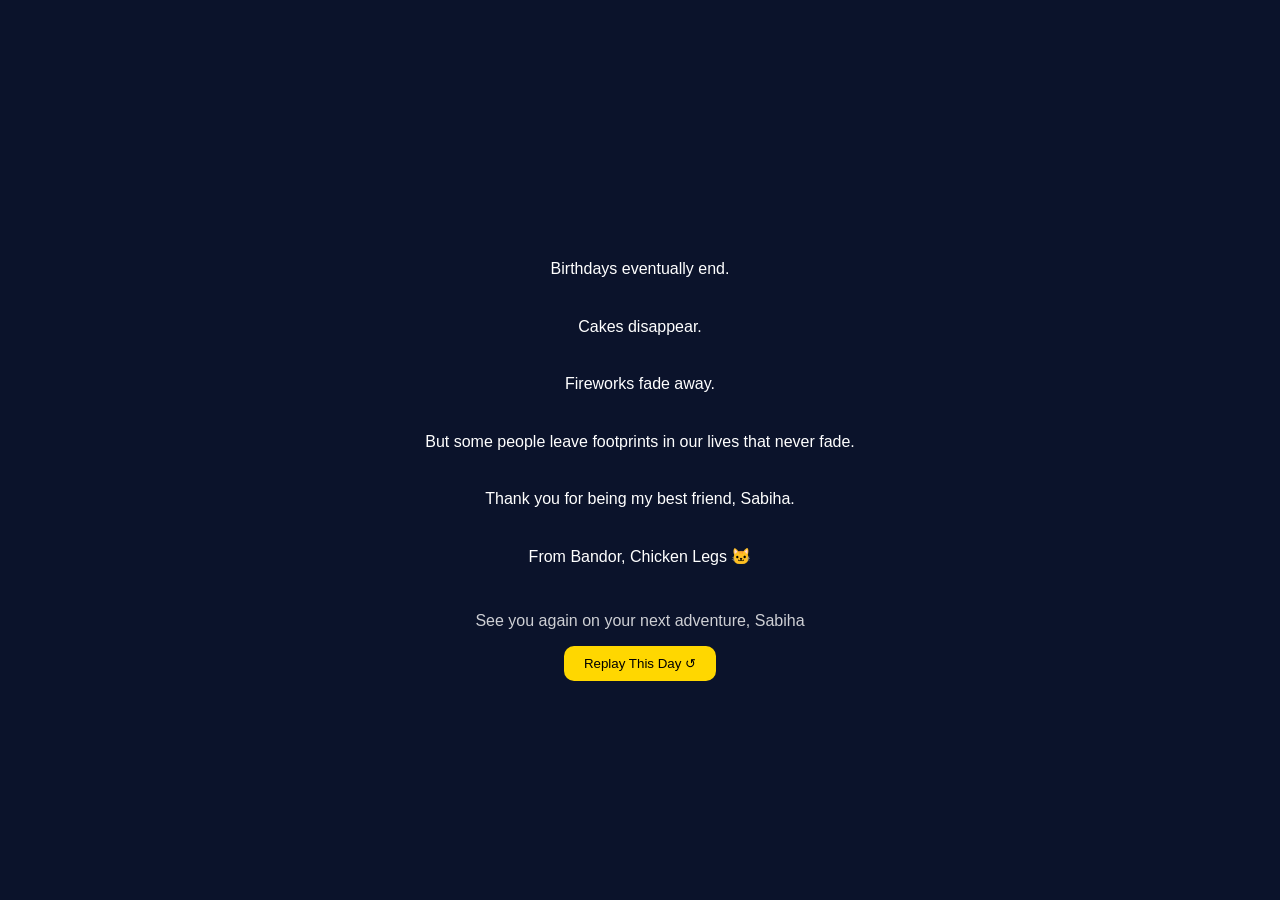
==== ending.html @ b551cc8a "Add files via upload" ====
<!DOCTYPE html>
<html lang="en">
<head>
<meta charset="UTF-8">
<title>Secret Ending</title>
<link rel="stylesheet" href="style.css">
</head>

<body class="ending-body">

<div class="ending-container">

<p class="final-text">

Birthdays eventually end.<br><br>

Cakes disappear.<br><br>

Fireworks fade away.<br><br>

But some people leave footprints in our lives that never fade.<br><br>

Thank you for being my best friend, Sabiha.<br><br>

From Bandor, Chicken Legs 🐱

</p>

<p class="subtext">
See you again on your next adventure, Sabiha
</p>

<button onclick="restart()">Replay This Day ↺</button>

</div>

<script src="script.js"></script>
</body>
</html>
---- style.css ----
body {
  margin: 0;
  font-family: Arial, sans-serif;
  color: white;
  text-align: center;
}

/* LOGIN */
.login-body {
  background: linear-gradient(135deg,#5B4B8A,#F48FB1);
  height: 100vh;
  display: flex;
  justify-content: center;
  align-items: center;
}

.login-card {
  background: rgba(255,255,255,0.15);
  padding: 30px;
  border-radius: 15px;
  backdrop-filter: blur(10px);
  width: 300px;
}

input {
  display: block;
  margin: 10px auto;
  padding: 10px;
  width: 90%;
}

button {
  padding: 10px 20px;
  border: none;
  background: gold;
  cursor: pointer;
  border-radius: 10px;
}

.small-note {
  font-size: 12px;
  opacity: 0.8;
  margin-top: 10px;
}

/* MAIN */
.main-body {
  background: radial-gradient(#1C2541,#0B132B);
  min-height: 100vh;
}

.center {
  padding-top: 50px;
}

.subtitle {
  opacity: 0.8;
}

.cake {
  font-size: 40px;
  cursor: pointer;
  margin: 20px;
  animation: float 3s infinite;
}

@keyframes float {
  0% {transform: translateY(0);}
  50% {transform: translateY(-10px);}
  100% {transform: translateY(0);}
}

#wish {
  max-width: 500px;
  margin: auto;
  line-height: 1.6;
}

#fireworks {
  position: fixed;
  top: 40%;
  left: 50%;
  transform: translate(-50%, -50%);
  font-size: 40px;
}

/* ENDING */
.ending-body {
  background: #0B132B;
  height: 100vh;
  display: flex;
  justify-content: center;
  align-items: center;
}

.final-text {
  max-width: 500px;
  line-height: 1.8;
  padding: 20px;
}

.subtext {
  margin-top: 20px;
  opacity: 0.8;
}
/* 🎈 BALLOONS */
#balloon-container {
  position: fixed;
  width: 100%;
  height: 100%;
  overflow: hidden;
  pointer-events: none;
}

.balloon {
  position: absolute;
  width: 25px;
  height: 35px;
  border-radius: 50%;
  animation: floatUp linear infinite;
  opacity: 0.8;
}

@keyframes floatUp {
  0% { transform: translateY(100vh); }
  100% { transform: translateY(-10vh); }
}

/* 🎆 FIREWORKS CANVAS */
#fireworks {
  position: fixed;
  top: 0;
  left: 0;
  width: 100%;
  height: 100%;
  pointer-events: none;
}

/* 🐱 CAT */
#cat {
  position: fixed;
  bottom: 20px;
  left: -50px;
  font-size: 40px;
  animation: catWalk 12s linear infinite;
}

@keyframes catWalk {
  0% { left: -50px; }
  100% { left: 110%; }
}
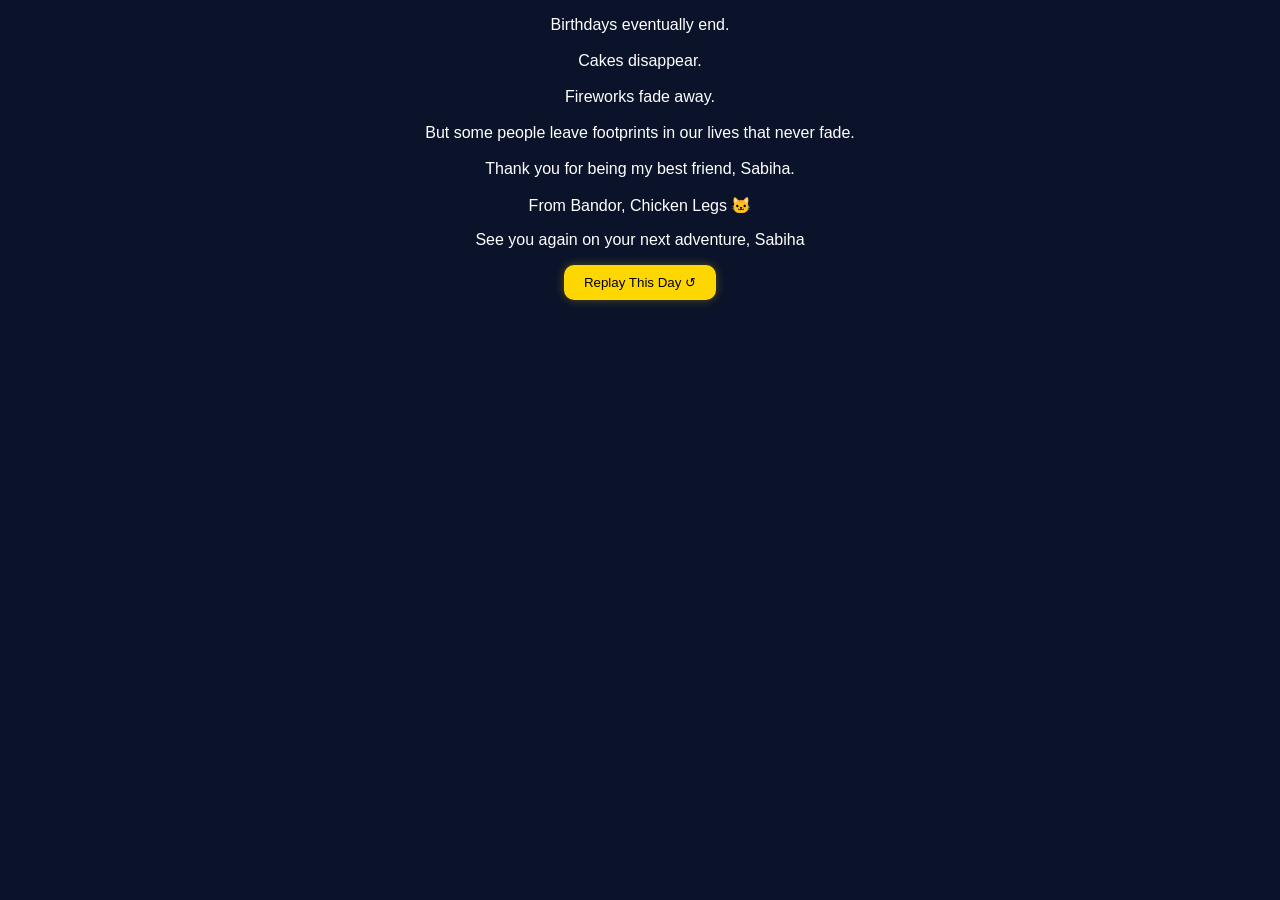
==== commit 6f27f5b6: "Add files via upload" ====
--- a/ending.html
+++ b/ending.html
@@ -1,6 +1,6 @@
 <!DOCTYPE html>
 <html lang="en">
-<head>
+<link rel="stylesheet" href="style.css">
 <meta charset="UTF-8">
 <title>Secret Ending</title>
 <link rel="stylesheet" href="style.css">
--- a/style.css
+++ b/style.css
@@ -3,6 +3,7 @@
   font-family: Arial, sans-serif;
   color: white;
   text-align: center;
+  overflow-x: hidden;
 }
 
 /* LOGIN */
@@ -22,108 +23,54 @@
   width: 300px;
 }
 
-input {
-  display: block;
-  margin: 10px auto;
-  padding: 10px;
-  width: 90%;
+/* MAIN */
+.main-body {
+  background: radial-gradient(circle at top, #1C2541, #0B132B);
+  min-height: 100vh;
+  overflow: hidden;
 }
 
-button {
-  padding: 10px 20px;
-  border: none;
-  background: gold;
-  cursor: pointer;
-  border-radius: 10px;
+/* CONTENT LAYER */
+.center {
+  padding-top: 50px;
+  position: relative;
+  z-index: 5;
 }
 
-.small-note {
-  font-size: 12px;
-  opacity: 0.8;
-  margin-top: 10px;
+/* TITLE FLOAT (cinematic breathing effect) */
+h1 {
+  animation: breathe 4s ease-in-out infinite;
 }
 
-/* MAIN */
-.main-body {
-  background: radial-gradient(#1C2541,#0B132B);
-  min-height: 100vh;
+@keyframes breathe {
+  0%,100% { transform: translateY(0); text-shadow: 0 0 10px rgba(255,255,255,0.1); }
+  50% { transform: translateY(-5px); text-shadow: 0 0 25px rgba(255,255,255,0.3); }
 }
 
-.center {
-  padding-top: 50px;
-}
-
-.subtitle {
-  opacity: 0.8;
-}
-
+/* CAKE FLOAT */
 .cake {
   font-size: 40px;
   cursor: pointer;
   margin: 20px;
-  animation: float 3s infinite;
+  animation: float 3s ease-in-out infinite;
+  transition: transform 0.3s;
+}
+
+.cake:active {
+  transform: scale(1.1);
 }
 
 @keyframes float {
-  0% {transform: translateY(0);}
-  50% {transform: translateY(-10px);}
-  100% {transform: translateY(0);}
+  0%,100% { transform: translateY(0); }
+  50% { transform: translateY(-12px); }
 }
 
+/* MESSAGE */
 #wish {
-  max-width: 500px;
+  max-width: 520px;
   margin: auto;
   line-height: 1.6;
-}
-
-#fireworks {
-  position: fixed;
-  top: 40%;
-  left: 50%;
-  transform: translate(-50%, -50%);
-  font-size: 40px;
-}
-
-/* ENDING */
-.ending-body {
-  background: #0B132B;
-  height: 100vh;
-  display: flex;
-  justify-content: center;
-  align-items: center;
-}
-
-.final-text {
-  max-width: 500px;
-  line-height: 1.8;
-  padding: 20px;
-}
-
-.subtext {
-  margin-top: 20px;
-  opacity: 0.8;
-}
-/* 🎈 BALLOONS */
-#balloon-container {
-  position: fixed;
-  width: 100%;
-  height: 100%;
-  overflow: hidden;
-  pointer-events: none;
-}
-
-.balloon {
-  position: absolute;
-  width: 25px;
-  height: 35px;
-  border-radius: 50%;
-  animation: floatUp linear infinite;
-  opacity: 0.8;
-}
-
-@keyframes floatUp {
-  0% { transform: translateY(100vh); }
-  100% { transform: translateY(-10vh); }
+  opacity: 0.95;
 }
 
 /* 🎆 FIREWORKS CANVAS */
@@ -131,21 +78,85 @@
   position: fixed;
   top: 0;
   left: 0;
+  width: 100vw;
+  height: 100vh;
+  pointer-events: none;
+  z-index: 1;
+}
+
+/* 🎈 BALLOONS (soft glow upgrade) */
+#balloon-container {
+  position: fixed;
   width: 100%;
   height: 100%;
+  overflow: hidden;
   pointer-events: none;
+  z-index: 2;
 }
 
-/* 🐱 CAT */
+.balloon {
+  position: absolute;
+  width: 22px;
+  height: 30px;
+  border-radius: 50%;
+  opacity: 0.75;
+  filter: blur(0.3px);
+  box-shadow: 0 0 10px rgba(255,255,255,0.15);
+  animation: floatUp linear infinite;
+}
+
+@keyframes floatUp {
+  0% { transform: translateY(110vh); }
+  100% { transform: translateY(-10vh); }
+}
+
+/* 🐱 CAT (smoother motion) */
 #cat {
   position: fixed;
   bottom: 20px;
-  left: -50px;
-  font-size: 40px;
-  animation: catWalk 12s linear infinite;
+  left: -60px;
+  font-size: 42px;
+  animation: catWalk 14s linear infinite;
+  z-index: 5;
+  filter: drop-shadow(0 0 5px rgba(255,255,255,0.2));
 }
 
 @keyframes catWalk {
-  0% { left: -50px; }
-  100% { left: 110%; }
+  0% { left: -60px; transform: translateY(0); }
+  50% { transform: translateY(-8px); }
+  100% { left: 110%; transform: translateY(0); }
+}
+
+/* BUTTON GLOW */
+button {
+  padding: 10px 20px;
+  border: none;
+  background: gold;
+  cursor: pointer;
+  border-radius: 10px;
+  transition: all 0.3s ease;
+  box-shadow: 0 0 10px rgba(255,215,0,0.3);
+}
+
+button:hover {
+  transform: scale(1.05);
+  box-shadow: 0 0 20px rgba(255,215,0,0.6);
+}
+
+/* LOGIN NOTE */
+.small-note {
+  font-size: 12px;
+  opacity: 0.8;
+  margin-top: 10px;
+}
+
+/* SAFE DEFAULT FOR ENDING PAGE */
+.ending-body {
+  background: #0B132B;
+  color: white;
+}
+
+.final-text,
+.subtext {
+  color: white;
 }
--- a/style.css
+++ b/style.css
@@ -3,6 +3,7 @@
   font-family: Arial, sans-serif;
   color: white;
   text-align: center;
+  overflow-x: hidden;
 }
 
 /* LOGIN */
@@ -22,108 +23,54 @@
   width: 300px;
 }
 
-input {
-  display: block;
-  margin: 10px auto;
-  padding: 10px;
-  width: 90%;
+/* MAIN */
+.main-body {
+  background: radial-gradient(circle at top, #1C2541, #0B132B);
+  min-height: 100vh;
+  overflow: hidden;
 }
 
-button {
-  padding: 10px 20px;
-  border: none;
-  background: gold;
-  cursor: pointer;
-  border-radius: 10px;
+/* CONTENT LAYER */
+.center {
+  padding-top: 50px;
+  position: relative;
+  z-index: 5;
 }
 
-.small-note {
-  font-size: 12px;
-  opacity: 0.8;
-  margin-top: 10px;
+/* TITLE FLOAT (cinematic breathing effect) */
+h1 {
+  animation: breathe 4s ease-in-out infinite;
 }
 
-/* MAIN */
-.main-body {
-  background: radial-gradient(#1C2541,#0B132B);
-  min-height: 100vh;
+@keyframes breathe {
+  0%,100% { transform: translateY(0); text-shadow: 0 0 10px rgba(255,255,255,0.1); }
+  50% { transform: translateY(-5px); text-shadow: 0 0 25px rgba(255,255,255,0.3); }
 }
 
-.center {
-  padding-top: 50px;
-}
-
-.subtitle {
-  opacity: 0.8;
-}
-
+/* CAKE FLOAT */
 .cake {
   font-size: 40px;
   cursor: pointer;
   margin: 20px;
-  animation: float 3s infinite;
+  animation: float 3s ease-in-out infinite;
+  transition: transform 0.3s;
+}
+
+.cake:active {
+  transform: scale(1.1);
 }
 
 @keyframes float {
-  0% {transform: translateY(0);}
-  50% {transform: translateY(-10px);}
-  100% {transform: translateY(0);}
+  0%,100% { transform: translateY(0); }
+  50% { transform: translateY(-12px); }
 }
 
+/* MESSAGE */
 #wish {
-  max-width: 500px;
+  max-width: 520px;
   margin: auto;
   line-height: 1.6;
-}
-
-#fireworks {
-  position: fixed;
-  top: 40%;
-  left: 50%;
-  transform: translate(-50%, -50%);
-  font-size: 40px;
-}
-
-/* ENDING */
-.ending-body {
-  background: #0B132B;
-  height: 100vh;
-  display: flex;
-  justify-content: center;
-  align-items: center;
-}
-
-.final-text {
-  max-width: 500px;
-  line-height: 1.8;
-  padding: 20px;
-}
-
-.subtext {
-  margin-top: 20px;
-  opacity: 0.8;
-}
-/* 🎈 BALLOONS */
-#balloon-container {
-  position: fixed;
-  width: 100%;
-  height: 100%;
-  overflow: hidden;
-  pointer-events: none;
-}
-
-.balloon {
-  position: absolute;
-  width: 25px;
-  height: 35px;
-  border-radius: 50%;
-  animation: floatUp linear infinite;
-  opacity: 0.8;
-}
-
-@keyframes floatUp {
-  0% { transform: translateY(100vh); }
-  100% { transform: translateY(-10vh); }
+  opacity: 0.95;
 }
 
 /* 🎆 FIREWORKS CANVAS */
@@ -131,21 +78,85 @@
   position: fixed;
   top: 0;
   left: 0;
+  width: 100vw;
+  height: 100vh;
+  pointer-events: none;
+  z-index: 1;
+}
+
+/* 🎈 BALLOONS (soft glow upgrade) */
+#balloon-container {
+  position: fixed;
   width: 100%;
   height: 100%;
+  overflow: hidden;
   pointer-events: none;
+  z-index: 2;
 }
 
-/* 🐱 CAT */
+.balloon {
+  position: absolute;
+  width: 22px;
+  height: 30px;
+  border-radius: 50%;
+  opacity: 0.75;
+  filter: blur(0.3px);
+  box-shadow: 0 0 10px rgba(255,255,255,0.15);
+  animation: floatUp linear infinite;
+}
+
+@keyframes floatUp {
+  0% { transform: translateY(110vh); }
+  100% { transform: translateY(-10vh); }
+}
+
+/* 🐱 CAT (smoother motion) */
 #cat {
   position: fixed;
   bottom: 20px;
-  left: -50px;
-  font-size: 40px;
-  animation: catWalk 12s linear infinite;
+  left: -60px;
+  font-size: 42px;
+  animation: catWalk 14s linear infinite;
+  z-index: 5;
+  filter: drop-shadow(0 0 5px rgba(255,255,255,0.2));
 }
 
 @keyframes catWalk {
-  0% { left: -50px; }
-  100% { left: 110%; }
+  0% { left: -60px; transform: translateY(0); }
+  50% { transform: translateY(-8px); }
+  100% { left: 110%; transform: translateY(0); }
+}
+
+/* BUTTON GLOW */
+button {
+  padding: 10px 20px;
+  border: none;
+  background: gold;
+  cursor: pointer;
+  border-radius: 10px;
+  transition: all 0.3s ease;
+  box-shadow: 0 0 10px rgba(255,215,0,0.3);
+}
+
+button:hover {
+  transform: scale(1.05);
+  box-shadow: 0 0 20px rgba(255,215,0,0.6);
+}
+
+/* LOGIN NOTE */
+.small-note {
+  font-size: 12px;
+  opacity: 0.8;
+  margin-top: 10px;
+}
+
+/* SAFE DEFAULT FOR ENDING PAGE */
+.ending-body {
+  background: #0B132B;
+  color: white;
+}
+
+.final-text,
+.subtext {
+  color: white;
 }
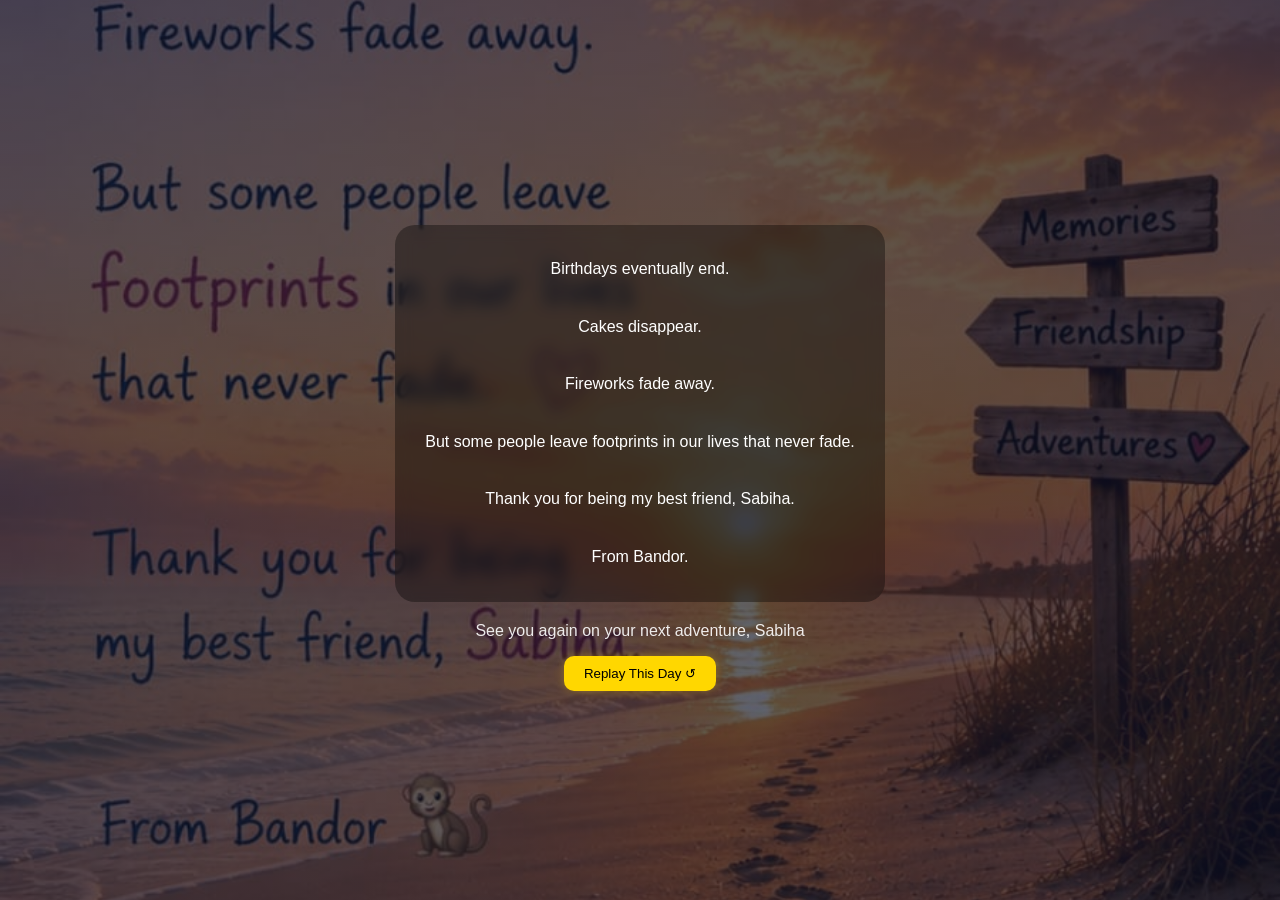
==== commit 41801460: "Update ending.html" ====
--- a/ending.html
+++ b/ending.html
@@ -22,7 +22,7 @@
 
 Thank you for being my best friend, Sabiha.<br><br>
 
-From Bandor, Chicken Legs 🐱
+From Bandor.
 
 </p>
 
@@ -36,4 +36,4 @@
 
 <script src="script.js"></script>
 </body>
-</html>+</html>
--- a/style.css
+++ b/style.css
@@ -150,13 +150,44 @@
   margin-top: 10px;
 }
 
-/* SAFE DEFAULT FOR ENDING PAGE */
+/* 🌌 SECRET ENDING PAGE */
 .ending-body {
-  background: #0B132B;
+  background:
+    linear-gradient(
+      rgba(11, 19, 43, 0.65),
+      rgba(11, 19, 43, 0.65)
+    ),
+    url("background.jpg");
+
+  background-size: cover;
+  background-position: center;
+  background-repeat: no-repeat;
+  background-attachment: fixed;
+
   color: white;
+
+  min-height: 100vh;
+
+  display: flex;
+  justify-content: center;
+  align-items: center;
 }
 
-.final-text,
+.final-text {
+  max-width: 500px;
+  line-height: 1.8;
+  padding: 30px;
+
+  background: rgba(0, 0, 0, 0.35);
+  backdrop-filter: blur(8px);
+  border-radius: 20px;
+
+  color: white;
+
+  z-index: 5;
+}
+
 .subtext {
-  color: white;
+  color: rgba(255, 255, 255, 0.9);
+  margin-top: 20px;
 }
--- a/style.css
+++ b/style.css
@@ -150,13 +150,44 @@
   margin-top: 10px;
 }
 
-/* SAFE DEFAULT FOR ENDING PAGE */
+/* 🌌 SECRET ENDING PAGE */
 .ending-body {
-  background: #0B132B;
+  background:
+    linear-gradient(
+      rgba(11, 19, 43, 0.65),
+      rgba(11, 19, 43, 0.65)
+    ),
+    url("background.jpg");
+
+  background-size: cover;
+  background-position: center;
+  background-repeat: no-repeat;
+  background-attachment: fixed;
+
   color: white;
+
+  min-height: 100vh;
+
+  display: flex;
+  justify-content: center;
+  align-items: center;
 }
 
-.final-text,
+.final-text {
+  max-width: 500px;
+  line-height: 1.8;
+  padding: 30px;
+
+  background: rgba(0, 0, 0, 0.35);
+  backdrop-filter: blur(8px);
+  border-radius: 20px;
+
+  color: white;
+
+  z-index: 5;
+}
+
 .subtext {
-  color: white;
+  color: rgba(255, 255, 255, 0.9);
+  margin-top: 20px;
 }
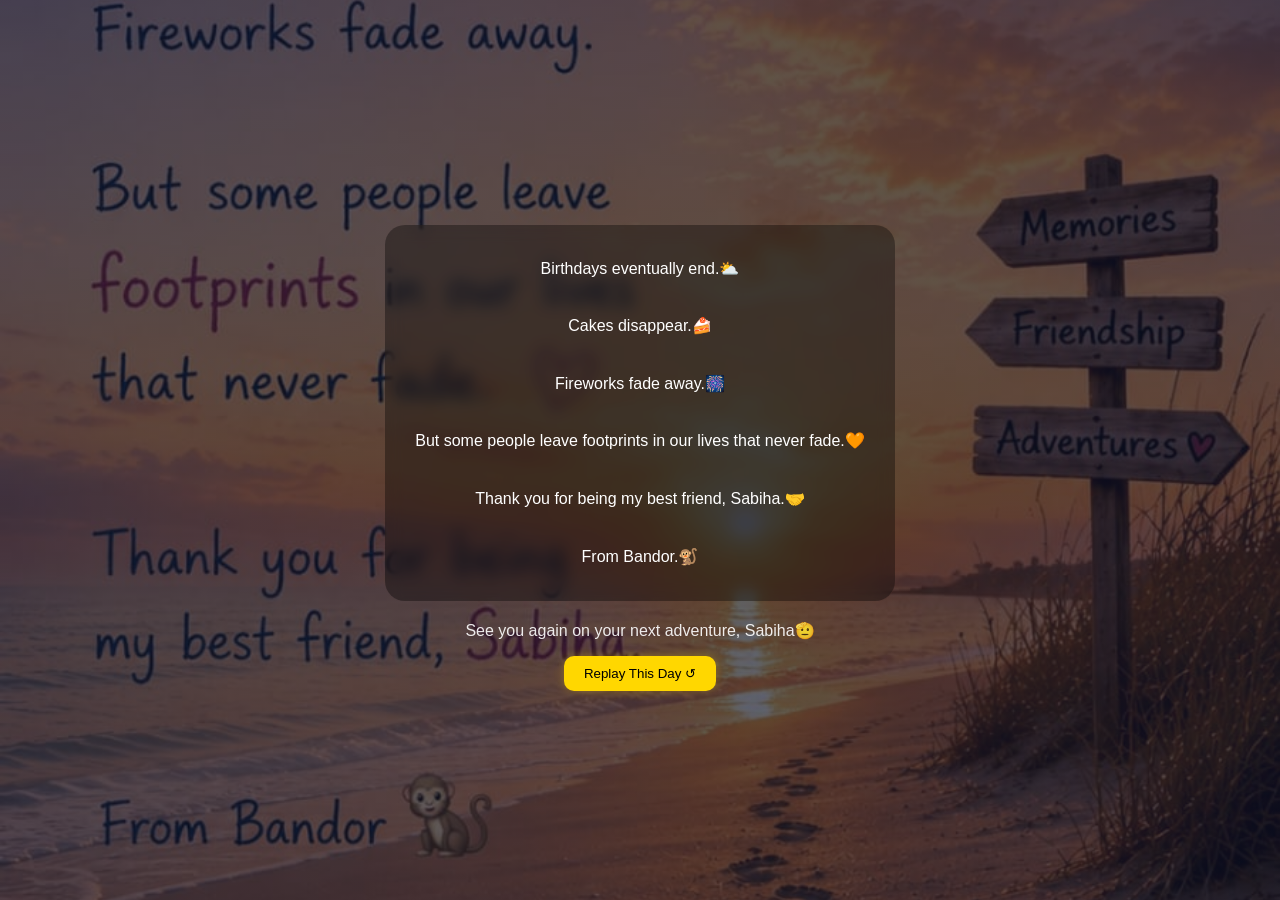
==== commit 3464b998: "Update ending.html" ====
--- a/ending.html
+++ b/ending.html
@@ -12,22 +12,22 @@
 
 <p class="final-text">
 
-Birthdays eventually end.<br><br>
+Birthdays eventually end.⛅<br><br>
 
-Cakes disappear.<br><br>
+Cakes disappear.🍰<br><br>
 
-Fireworks fade away.<br><br>
+Fireworks fade away.🎆<br><br>
 
-But some people leave footprints in our lives that never fade.<br><br>
+But some people leave footprints in our lives that never fade.🧡<br><br>
 
-Thank you for being my best friend, Sabiha.<br><br>
+Thank you for being my best friend, Sabiha.🤝<br><br>
 
-From Bandor.
+From Bandor.🐒
 
 </p>
 
 <p class="subtext">
-See you again on your next adventure, Sabiha
+See you again on your next adventure, Sabiha🫡
 </p>
 
 <button onclick="restart()">Replay This Day ↺</button>
